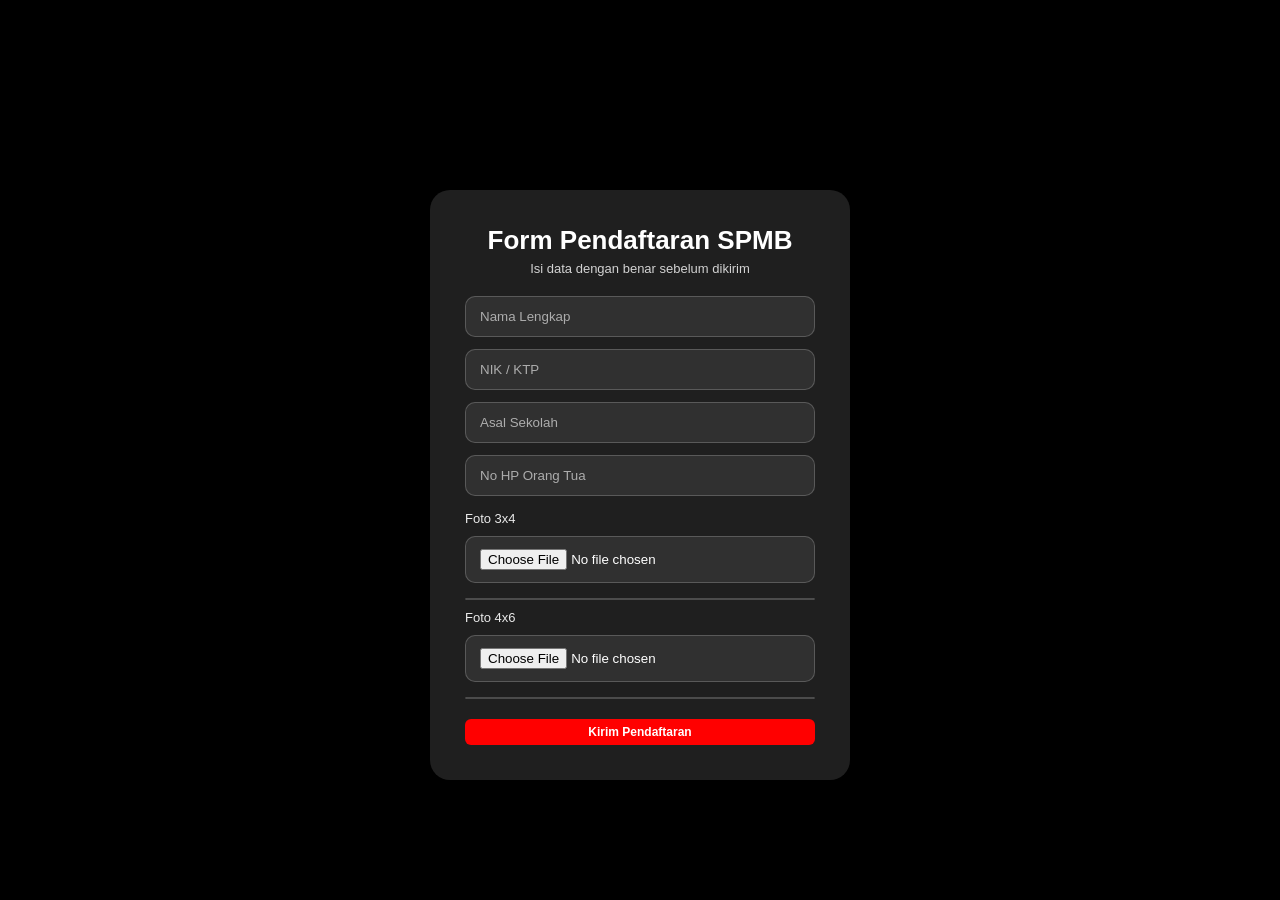
==== pendaftaran.html @ 6ff060ea "Add files via upload" ====
<!DOCTYPE html>
<html lang="id">
<head>
  <meta charset="UTF-8">
  <meta name="viewport" content="width=device-width, initial-scale=1.0">
  <title>Pendaftaran SPMB 2026</title>
  <link rel="stylesheet" href="style.css">
</head>
<body>

  <div class="background">
  <div class="slide"></div>
  <div class="slide"></div>
  <div class="slide"></div>
  <div class="slide"></div>
</div>
  
<div class="form-container">

  <h1>Form Pendaftaran SPMB</h1>
  <p class="sub">Isi data dengan benar sebelum dikirim</p>

  <form id="formSPMB">

    <div class="grid">

      <input type="text" id="nama" placeholder="Nama Lengkap" required>
      <input type="text" id="nik" placeholder="NIK / KTP" required>
      <input type="text" id="asal" placeholder="Asal Sekolah" required>
      <input type="text" id="hp" placeholder="No HP Orang Tua" required>

    </div>

    <div class="upload-box">

      <label>Foto 3x4</label>
      <input type="file" id="foto34" accept="image/*" required>
      <img id="preview34" class="preview">

      <label>Foto 4x6</label>
      <input type="file" id="foto46" accept="image/*" required>
      <img id="preview46" class="preview">

    </div>

    <button type="submit">Kirim Pendaftaran</button>

  </form>

 

</div>

<script src="app.js"></script>
</body>
</html>
---- style.css ----
/* RESET */
*{
  margin:0;
  padding:0;
  box-sizing:border-box;
  font-family:Arial;
}

/* BODY */
body{
  background:#000;
  padding-top:70px;
}

/* BACKGROUND SLIDE */
.background{
  position:fixed;
  inset:0;
  z-index:-2;
  overflow:hidden;
}

.slide{
  position:absolute;
  width:100%;
  height:100%;
  background-size:cover;
  background-position:center;
  opacity:0;
  animation:slideShow 20s infinite;
}

.slide:nth-child(1){background-image:url("m1.jpg"); animation-delay:0s;}
.slide:nth-child(2){background-image:url("m2.jpg"); animation-delay:5s;}
.slide:nth-child(3){background-image:url("m3.jpg"); animation-delay:10s;}
.slide:nth-child(4){background-image:url("img/foto4.jpg"); animation-delay:15s;}

@keyframes slideShow{
  0%{opacity:0;}
  10%{opacity:1;}
  40%{opacity:1; transform:scale(1.05);}
  60%{opacity:0;}
  100%{opacity:0;}
}

/* OVERLAY */
body::after{
  content:"";
  position:fixed;
  inset:0;
  background:rgba(0,0,0,0.45);
  z-index:-1;
}

/* NAVBAR */
.navbar{
  position:fixed;
  top:0;
  left:0;
  width:100%;
  padding:15px 50px;
  display:flex;
  justify-content:space-between;
  align-items:center;
  background:rgba(255,255,255,0.1);
  backdrop-filter:blur(12px);
  color:white;
  z-index:1000;
}

.logo{
  display:flex;
  align-items:center;
  gap:10px;
}

.dot{
  width:10px;
  height:10px;
  background:#a855f7;
  border-radius:50%;
  box-shadow:0 0 10px #a855f7;
}

.navbar ul{
  display:flex;
  gap:25px;
  list-style:none;
}

.navbar a{
  color:white;
  text-decoration:none;
  padding:8px 14px;
  border-radius:8px;
  transition:0.3s;
}

.navbar a:hover{
  background:rgba(255,255,255,0.2);
}


/* BUTTON */
.btn{
  display:inline-block;
  margin-top:20px;
  padding:12px 25px;
  background:linear-gradient(45deg,#6a00ff,#a855f7);
  color:white;
  text-decoration:none;
  border-radius:10px;
}

/* TENTANG */
.tentang{
  display:flex;
  justify-content:center;
  padding:120px 20px;
}

.tentang-box{
  width:100%;
  max-width:900px;
  background:rgba(255,255,255,0.12);
  backdrop-filter:blur(15px);
  border-radius:20px;
  padding:40px;
  color:white;
}

.tentang-container{
  display:flex;
  flex-direction:column;
  gap:20px;
}

@media(min-width:768px){
  .tentang-container{
    flex-direction:row;
  }
}

.tentang-text{
  flex:1;
  font-size:15px;
  line-height:1.7;
}

.visi-misi{
  flex:1;
  display:flex;
  flex-direction:column;
  gap:15px;
}

.visi, .misi{
  background:rgba(255,255,255,0.08);
  padding:18px;
  border-radius:12px;
}

.visi h3, .misi h3{
  color:#a855f7;
  margin-bottom:10px;
}

.misi ul{
  padding-left:18px;
}

/* ACTIVE MENU */
.navbar .active{
  background:rgba(255,255,255,0.2);
  border-radius:8px;
}

.admin-panel{
  position: relative;
  z-index: 10;
  background: rgba(255,255,255,0.95);
  backdrop-filter: blur(10px);
}
.background{
  z-index: -2;
}

body::after{
  z-index: -1;
}

.navbar{
  z-index: 1000;
}

.navbar ul li a{
  pointer-events: auto;
}

.admin-panel{
  display:none;
}

.admin-panel.show{
  display:block;
}


/* kecil atas */
.tag{
  font-size:12px;
  letter-spacing:3px;
  opacity:0.8;
  margin-bottom:10px;
  color:#d1d5ff;
}

/* judul utama */
.hero-card h1{
  font-size:42px;
  margin:10px 0;
  color:white;
}

/* warna kata SMP Kembangan */
.hero-card h1 span{
  color:#a855f7;
  text-shadow:0 0 10px rgba(168,85,247,0.6);
}

/* deskripsi */
.desc{
  font-size:14px;
  opacity:0.9;
  margin-bottom:25px;
  line-height:1.6;
  color:#e5e7eb;
}

/* tombol */
.btn{
  display:inline-block;
  padding:12px 28px;
  background:linear-gradient(45deg,#6a00ff,#a855f7);
  color:white;
  text-decoration:none;
  border-radius:10px;
  transition:0.3s;
}

.btn:hover{
  transform:translateY(-3px);
  box-shadow:0 10px 20px rgba(0,0,0,0.3);
}

.hero-card h1{
  font-size:42px;
  margin:0;
  line-height:1.2;
}

.hero-card h2{
  font-size:20px;
  font-weight:400;
  opacity:0.85;
  margin:0;
}

.desc{
  font-size:14px;
  opacity:0.9;
  margin-top:10px;
  line-height:1.6;
}



/* H1 */
.hero-card h1{
  font-size:42px;
  margin:0;
  line-height:1.2;
}

/* SPAN warna */
.hero-card h1 span{
  color:#a855f7;
  text-shadow:0 0 10px rgba(168,85,247,0.6);
}

/* DESKRIPSI */
.desc{
  font-size:14px;
  opacity:0.9;
  margin-top:10px;
  line-height:1.6;
}

/* TAG kecil */
.tag{
  font-size:12px;
  letter-spacing:3px;
  opacity:0.8;
  margin-bottom:10px;
  color:#d1d5ff;
}

.hero-card{
  text-align:center !important;
  padding:70px 60px !important;
  border-radius:25px;

  background:rgba(255,255,255,0.12) !important;
  backdrop-filter:blur(15px);

  color:white !important;
  box-shadow:0 10px 40px rgba(0,0,0,0.3);

  display:flex;
  flex-direction:column;
  align-items:center;
  justify-content:center;
  gap:10px;
}

.hero{
  display:flex;
  justify-content:center;
  align-items:center;
  min-height:100vh;
  text-align:center;

  transform: translateY(-90px); /* 👈 NAIKIN POSISI */
}

/* =========================
   FORM PENDAFTARAN MODERN
========================= */

.form-container{
  width: 420px;
  margin: 120px auto;
  padding: 35px;

  background: rgba(255,255,255,0.12);
  backdrop-filter: blur(15px);

  border-radius: 20px;
  box-shadow: 0 15px 40px rgba(0,0,0,0.3);

  color: white;
  text-align: center;
}

/* judul */
.form-container h1{
  font-size: 26px;
  margin-bottom: 5px;
}

/* subtitle */
.sub{
  font-size: 13px;
  opacity: 0.8;
  margin-bottom: 20px;
}

/* grid input */
.grid{
  display: flex;
  flex-direction: column;
  gap: 12px;
}

/* input style */
input{
  width: 100%;
  padding: 12px 14px;

  border-radius: 10px;
  border: 1px solid rgba(255,255,255,0.2);

  background: rgba(255,255,255,0.08);
  color: white;

  outline: none;
  transition: 0.3s;
}

/* placeholder */
input::placeholder{
  color: rgba(255,255,255,0.6);
}

/* focus effect */
input:focus{
  border-color: #a855f7;
  box-shadow: 0 0 10px rgba(168,85,247,0.4);
  transform: translateY(-2px);
}

/* upload section */
.upload-box{
  margin-top: 15px;
  display: flex;
  flex-direction: column;
  gap: 10px;
  text-align: left;
}

/* label */
.upload-box label{
  font-size: 13px;
  opacity: 0.9;
}

/* preview image */
.preview{
  width: 100%;
  max-height: 160px;
  object-fit: cover;
  border-radius: 12px;
  margin-top: 5px;
  display: block;
  border: 1px solid rgba(255,255,255,0.2);
}

/* tombol */
button{
  width: 100%;
  margin-top: 20px;
  padding: 12px;

  border: none;
  border-radius: 12px;

  background: linear-gradient(45deg,#6a00ff,#a855f7);
  color: white;

  font-weight: bold;
  cursor: pointer;

  transition: 0.3s;
}

/* hover tombol */
button:hover{
  transform: translateY(-3px);
  box-shadow: 0 10px 25px rgba(0,0,0,0.3);
}

/* admin link */
.admin-link{
  display: block;
  margin-top: 15px;
  font-size: 13px;
  color: #c4b5fd;
  text-decoration: none;
}

.admin-link:hover{
  text-decoration: underline;
}
/* ===== ADMIN DASHBOARD ===== */

.admin-dashboard{
  width: 95%;
  margin: 100px auto;
  padding: 30px;

  background: rgba(255,255,255,0.95);
  border-radius: 20px;
  box-shadow: 0 20px 50px rgba(0,0,0,0.2);
}

/* TITLE */
.admin-dashboard h1{
  margin-bottom: 20px;
  font-size: 28px;
}

/* STATS */
.stats{
  display:flex;
  gap:15px;
  margin-bottom:20px;
}

.card{
  background: linear-gradient(45deg,#6a00ff,#a855f7);
  color:white;
  padding:20px;
  border-radius:15px;
  min-width:160px;
  text-align:center;
}

/* TABLE */
.table-box{
  overflow-x:auto;
}

table{
  width:100%;
  border-collapse:collapse;
  background:white;
  border-radius:10px;
  overflow:hidden;
}

th{
  background:#6a00ff;
  color:white;
  padding:12px;
  text-align:left;
  font-size:14px;
}

td{
  padding:12px;
  border-bottom:1px solid #eee;
  font-size:14px;
}

/* FOTO */
td img{
  width:45px;
  height:45px;
  border-radius:8px;
  object-fit:cover;
}

/* STATUS */
.status{
  background:orange;
  color:white;
  padding:4px 8px;
  border-radius:6px;
  font-size:12px;
}

/* BUTTON */
button{
  padding:6px 10px;
  border:none;
  border-radius:6px;
  cursor:pointer;
  background:red;
  color:white;
  font-size:12px;
}

.card-info{
  margin: 15px 0;
  padding: 12px 20px;
  background: #6a00ff;
  color: white;
  border-radius: 10px;
  display: inline-block;
}

table{
  width: 100%;
  border-collapse: collapse;
  margin-top: 20px;
  overflow: hidden;
  border-radius: 10px;
}

th{
  background: #6a00ff;
  color: white;
  padding: 12px;
}

td{
  padding: 10px;
  border-bottom: 1px solid #eee;
  background: white;
}

tr:hover td{
  background: #f5f0ff;
}

button{
  padding: 6px 10px;
  border: none;
  background: red;
  color: white;
  border-radius: 6px;
  cursor: pointer;
}

/* ADMIN CONTAINER */
.admin-container{
  width:100%;
  margin-top:30px;
  color:#333;
}

/* LIST DATA */
.list-data{
  display:flex;
  flex-wrap:wrap;
  gap:15px;
  margin-bottom:40px;
}

/* FOLDER */
.folder{
  padding:12px 20px;
  
  background:#f4f4f4;
  border-radius:10px;
  cursor:pointer;
  transition:0.3s;
  border:1px solid #eee;
  font-weight:500;
}

.folder:hover{
  background:#6a00ff;
  color:white;
  transform:translateY(-2px);
}

/* CARD DATA SISWA */
.card-siswa{
  background:white;
  padding:30px;
  border-radius:15px;
  box-shadow:0 10px 30px rgba(0,0,0,0.1);
  margin-top:20px;
}

/* FOTO */
.foto-box{
  display:flex;
  gap:20px;
  margin-bottom:20px;
}

.foto-box img{
  width:120px;
  border-radius:10px;
}
.foto-box{
  display:flex;
  gap:20px;
  margin-top:15px;
}

.foto-box img{
  width:120px;
  border-radius:10px;
  border:1px solid #ddd;
}

.aksi{
  margin-top:20px;
  display:flex;
  gap:10px;
}

.aksi button{
  padding:10px 18px;
  border:none;
  border-radius:8px;
  cursor:pointer;
}

.aksi button:first-child{
  background:#22c55e;
  color:white;
}

.aksi button:last-child{
  background:#ef4444;
  color:white;
}
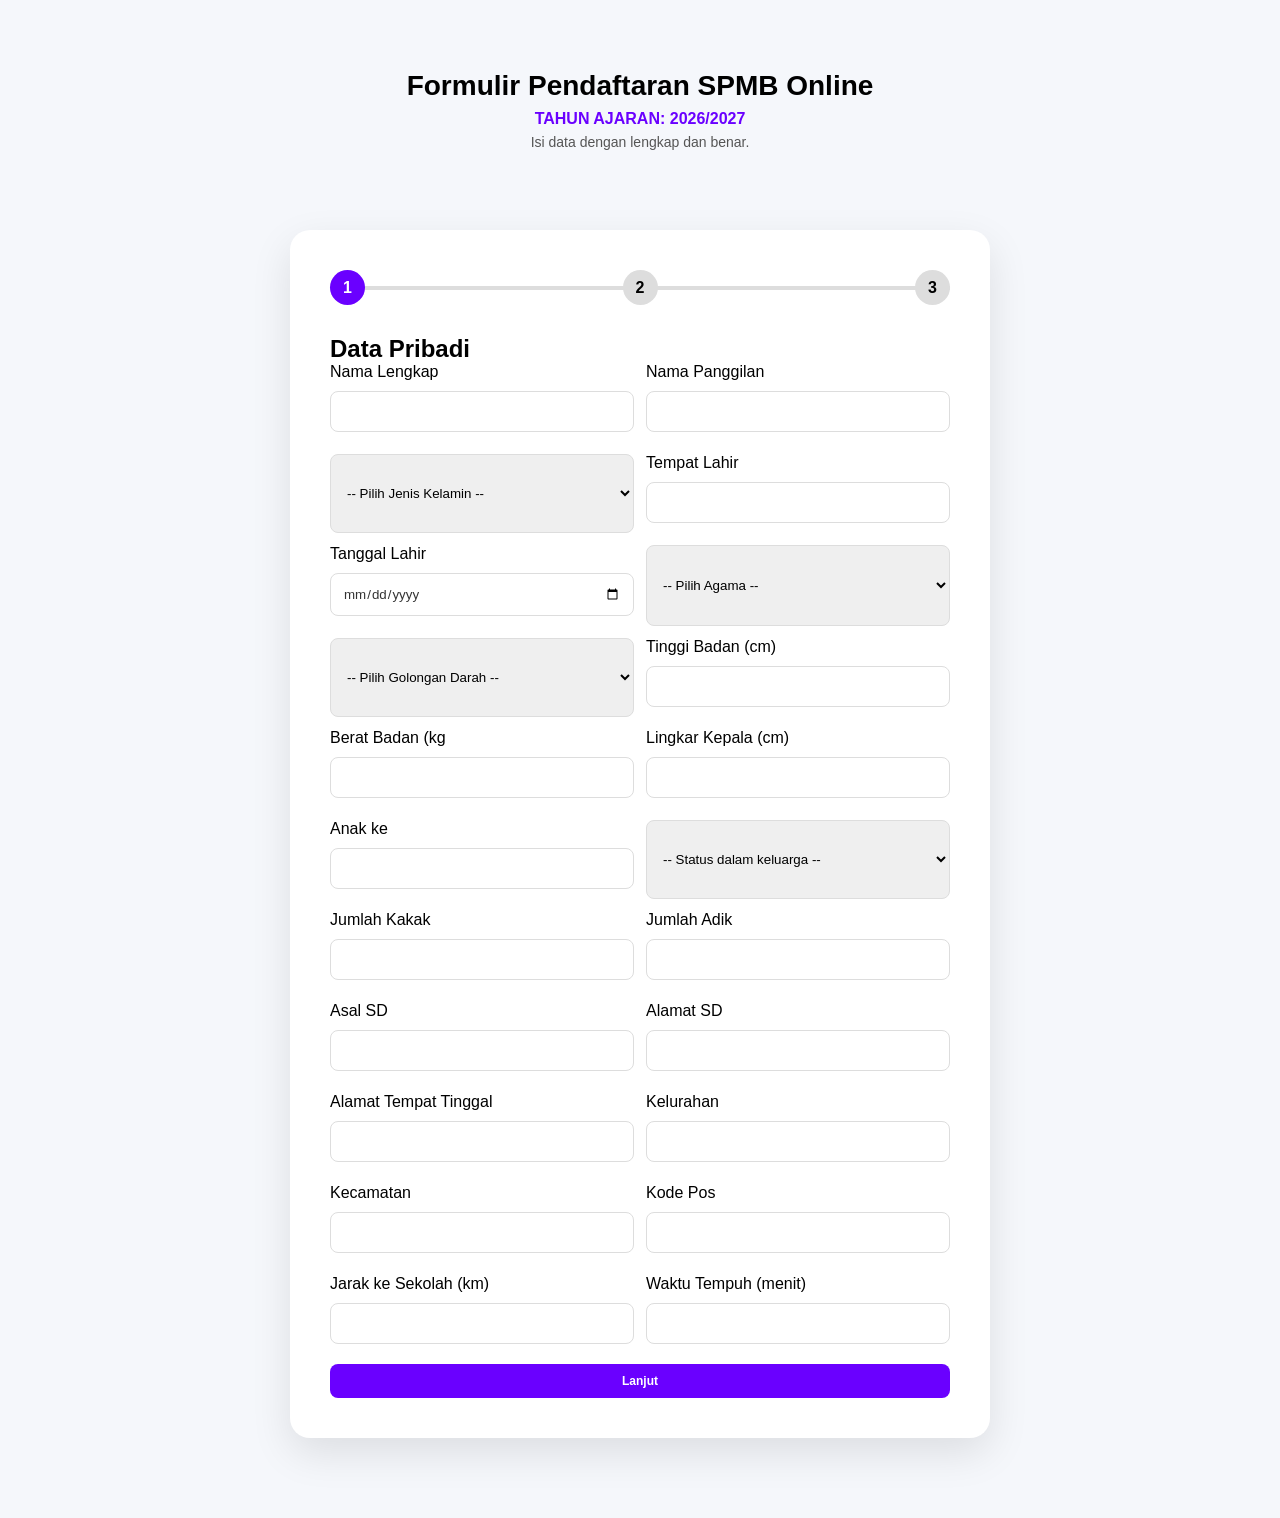
==== commit 07688681: "Add files via upload" ====
--- a/pendaftaran.html
+++ b/pendaftaran.html
@@ -2,52 +2,399 @@
 <html lang="id">
 <head>
   <meta charset="UTF-8">
-  <meta name="viewport" content="width=device-width, initial-scale=1.0">
-  <title>Pendaftaran SPMB 2026</title>
+  <title>SPMB Multi Step</title>
   <link rel="stylesheet" href="style.css">
 </head>
 <body>
 
-  <div class="background">
-  <div class="slide"></div>
-  <div class="slide"></div>
-  <div class="slide"></div>
-  <div class="slide"></div>
-</div>
+<div class="form-header">
+  <h1>Formulir Pendaftaran SPMB Online</h1>
+  <p class="tahun">TAHUN AJARAN: 2026/2027</p>
+  <p class="info">Isi data dengan lengkap dan benar.</p>
+</div>
+<div class="form-box">
+
+  <!-- PROGRESS -->
+  <div class="progress">
+    <div class="step active">1</div>
+    <div class="step">2</div>
+    <div class="step">3</div>
+  </div>
+
+  <form id="formSPMB">
+
+<!-- STEP 1 -->
+<div class="form-step active">
+
+  <h2>Data Pribadi</h2>
+
+  <div class="grid-2">
+
+    <div class="field">
+  <label>Nama Lengkap</label>
+  <input type="text" required>
+</div>
+    
+
+    <div class="field">
+  <label>Nama Panggilan</label>
+  <input type="text" required>
+    </div>
+
+    <select required>
+      <option value="">-- Pilih Jenis Kelamin --</option>
+      <option>Laki-laki</option>
+      <option>Perempuan</option>
+    </select>
+
+    <div class="field">
+  <label>Tempat Lahir</label>
+  <input type="text" required>
+</div>
+    
+    <div class="field">
+  <label>Tanggal Lahir</label>
+  <input type="date" required>
+</div>
+    
+
+    <select required>
+      <option value="">-- Pilih Agama --</option>
+      <option>Islam</option>
+      <option>Kristen</option>
+      <option>Katolik</option>
+      <option>Hindu</option>
+      <option>Buddha</option>
+      <option>Konghucu</option>
+    </select>
+
+    
+
+    <select required>
+      <option value="">-- Pilih Golongan Darah --</option>
+      <option>A</option>
+      <option>B</option>
+      <option>AB</option>
+      <option>O</option>
+    </select>
+    
+<div class="field">
+  <label>Tinggi Badan (cm)</label>
+  <input type="text" required>
+</div>
+    
+    
+      
+      <div class="field">
+  <label>Berat Badan (kg</label>
+  <input type="text" required>
+</div>
+    
+      <div class="field">
+  <label>Lingkar Kepala (cm)</label>
+  <input type="text" required>
+</div>
+      
+    
+      
+      <div class="field">
+  <label>Anak ke</label>
+  <input type="text" required>
+</div>
+
+    
+
+    <select required>
+      <option value="">-- Status dalam keluarga --</option>
+      <option>Anak Kandung</option>
+      <option>Anak Angkat</option>
+    </select>
+
+     
+    
+      <div class="field">
+  <label>Jumlah Kakak</label>
+  <input type="text" required>
+</div>
+      
+    
+      
+      <div class="field">
+  <label>Jumlah Adik</label>
+  <input type="text" required>
+</div>
+
   
-<div class="form-container">
-
-  <h1>Form Pendaftaran SPMB</h1>
-  <p class="sub">Isi data dengan benar sebelum dikirim</p>
-
-  <form id="formSPMB">
-
-    <div class="grid">
-
-      <input type="text" id="nama" placeholder="Nama Lengkap" required>
-      <input type="text" id="nik" placeholder="NIK / KTP" required>
-      <input type="text" id="asal" placeholder="Asal Sekolah" required>
-      <input type="text" id="hp" placeholder="No HP Orang Tua" required>
-
-    </div>
-
-    <div class="upload-box">
+      <div class="field">
+  <label>Asal SD</label>
+  <input type="text" required>
+</div>
+    
+
+<div class="field">
+  <label>Alamat SD</label>
+  <input type="text" required>
+</div>
+
+    
+      <div class="field">
+  <label>Alamat Tempat Tinggal</label>
+  <input type="text" required>
+</div>
+      
+    
+
+      <div class="field">
+  <label>Kelurahan</label>
+  <input type="text" required>
+</div>
+    
+      
+<div class="field">
+  <label>Kecamatan</label>
+  <input type="text" required>
+</div>
+    
+      
+      <div class="field">
+  <label>Kode Pos</label>
+  <input type="text" required>
+</div>
+
+    
+      
+      <div class="field">
+  <label>Jarak ke Sekolah (km)</label>
+  <input type="text" required>
+</div>
+    
+      
+      <div class="field">
+  <label>Waktu Tempuh (menit)</label>
+  <input type="text" required>
+</div>
+
+  </div>
+
+  <button type="button" class="next">Lanjut</button>
+
+</div>
+
+  <!-- STEP 2 -->
+<div class="form-step">
+
+  <h2>Data Orang Tua / Wali</h2>
+
+  <!-- ================= AYAH ================= -->
+  <h3 class="section-title">Data Ayah</h3>
+
+  <div class="grid-2">
+
+    <div class="field">
+      <label>Nama Ayah</label>
+      <input type="text" required>
+    </div>
+
+    <div class="field">
+      <label>Tempat Lahir</label>
+      <input type="text">
+    </div>
+
+    <div class="field">
+      <label>Tanggal Lahir</label>
+      <input type="date">
+    </div>
+
+    <div class="field">
+      <label>Agama</label>
+      <select>
+        <option value="">-- Pilih Agama --</option>
+        <option>Islam</option>
+        <option>Kristen</option>
+        <option>Katolik</option>
+        <option>Hindu</option>
+        <option>Buddha</option>
+        <option>Konghucu</option>
+        <option>Lainnya</option>
+      </select>
+    </div>
+
+    <div class="field">
+      <label>Pendidikan Terakhir</label>
+      <input type="text">
+    </div>
+
+    <div class="field">
+      <label>Pekerjaan</label>
+      <input type="text">
+    </div>
+
+    <div class="field">
+      <label>Golongan</label>
+      <input type="text">
+    </div>
+
+    <div class="field">
+      <label>Jabatan</label>
+      <input type="text">
+    </div>
+
+    <div class="field">
+      <label>Alamat Tempat Kerja</label>
+      <input type="text">
+    </div>
+
+    <div class="field">
+      <label>No Telepon</label>
+      <input type="text">
+    </div>
+
+    <div class="field">
+      <label>Penghasilan / Bulan</label>
+      <input type="number">
+    </div>
+
+  </div>
+
+  <!-- ================= IBU ================= -->
+  <h3 class="section-title">Data Ibu</h3>
+
+  <div class="grid-2">
+
+    <div class="field">
+      <label>Nama Ibu</label>
+      <input type="text" required>
+    </div>
+
+    <div class="field">
+      <label>Tempat Lahir</label>
+      <input type="text">
+    </div>
+
+    <div class="field">
+      <label>Tanggal Lahir</label>
+      <input type="date">
+    </div>
+
+    <div class="field">
+      <label>Agama</label>
+      <select>
+        <option value="">-- Pilih Agama --</option>
+        <option>Islam</option>
+        <option>Kristen</option>
+        <option>Katolik</option>
+        <option>Hindu</option>
+        <option>Buddha</option>
+        <option>Konghucu</option>
+        <option>Lainnya</option>
+      </select>
+    </div>
+
+    <div class="field">
+      <label>Pendidikan Terakhir</label>
+      <input type="text">
+    </div>
+
+    <div class="field">
+      <label>Pekerjaan</label>
+      <input type="text">
+    </div>
+
+    <div class="field">
+      <label>Golongan</label>
+      <input type="text">
+    </div>
+
+    <div class="field">
+      <label>Jabatan</label>
+      <input type="text">
+    </div>
+
+    <div class="field">
+      <label>Alamat Tempat Kerja</label>
+      <input type="text">
+    </div>
+
+    <div class="field">
+      <label>No Telepon</label>
+      <input type="text">
+    </div>
+
+    <div class="field">
+      <label>Penghasilan / Bulan</label>
+      <input type="number">
+    </div>
+
+  </div>
+
+  <!-- ================= WALI ================= -->
+  <h3 class="section-title">Data Wali (Jika Ada)</h3>
+
+  <div class="grid-2">
+
+    <div class="field">
+      <label>Nama Ayah Wali</label>
+      <input type="text">
+    </div>
+
+    <div class="field">
+      <label>Nama Ibu Wali</label>
+      <input type="text">
+    </div>
+
+    <div class="field">
+      <label>Alamat Rumah</label>
+      <input type="text">
+    </div>
+
+    <div class="field">
+      <label>Pekerjaan</label>
+      <input type="text">
+    </div>
+
+    <div class="field">
+      <label>Golongan</label>
+      <input type="text">
+    </div>
+
+    <div class="field">
+      <label>Nama Tempat Kerja</label>
+      <input type="text">
+    </div>
+
+    <div class="field">
+      <label>Jabatan</label>
+      <input type="text">
+    </div>
+
+    <div class="field">
+      <label>Alamat Tempat Kerja</label>
+      <input type="text">
+    </div>
+
+  </div>
+
+  <!-- BUTTON -->
+  <button type="button" class="prev">Kembali</button>
+  <button type="button" class="next">Lanjut</button>
+
+</div>
+
+    <!-- STEP 3 -->
+    <div class="form-step">
+      <h2>Upload Foto</h2>
 
       <label>Foto 3x4</label>
-      <input type="file" id="foto34" accept="image/*" required>
-      <img id="preview34" class="preview">
+      <input type="file" required>
 
       <label>Foto 4x6</label>
-      <input type="file" id="foto46" accept="image/*" required>
-      <img id="preview46" class="preview">
-
-    </div>
-
-    <button type="submit">Kirim Pendaftaran</button>
+      <input type="file" required>
+
+      <button type="button" class="prev">Kembali</button>
+      <button type="submit">Kirim</button>
+    </div>
 
   </form>
-
- 
 
 </div>
 
--- a/style.css
+++ b/style.css
@@ -8,10 +8,9 @@
 
 /* BODY */
 body{
-  background:#000;
+  background:#f5f7fb; /* putih soft modern */
   padding-top:70px;
 }
-
 /* BACKGROUND SLIDE */
 .background{
   position:fixed;
@@ -45,13 +44,8 @@
 
 /* OVERLAY */
 body::after{
-  content:"";
-  position:fixed;
-  inset:0;
-  background:rgba(0,0,0,0.45);
-  z-index:-1;
-}
-
+  display:none;
+}
 /* NAVBAR */
 .navbar{
   position:fixed;
@@ -339,17 +333,17 @@
 
 .form-container{
   width: 420px;
-  margin: 120px auto;
+  margin: 120px 0 0 80px; /* geser ke kiri */
+
   padding: 35px;
 
-  background: rgba(255,255,255,0.12);
-  backdrop-filter: blur(15px);
-
+  background: white; /* putih clean */
   border-radius: 20px;
-  box-shadow: 0 15px 40px rgba(0,0,0,0.3);
-
-  color: white;
-  text-align: center;
+
+  box-shadow: 0 15px 40px rgba(0,0,0,0.1);
+
+  color: #333; /* teks jadi gelap */
+  text-align: left;
 }
 
 /* judul */
@@ -378,15 +372,14 @@
   padding: 12px 14px;
 
   border-radius: 10px;
-  border: 1px solid rgba(255,255,255,0.2);
-
-  background: rgba(255,255,255,0.08);
-  color: white;
+  border: 1px solid #ddd;
+
+  background: #fff;
+  color: #333;
 
   outline: none;
   transition: 0.3s;
 }
-
 /* placeholder */
 input::placeholder{
   color: rgba(255,255,255,0.6);
@@ -678,4 +671,182 @@
 .aksi button:last-child{
   background:#ef4444;
   color:white;
+}
+
+.form-container h1,
+.form-container .sub,
+.upload-box label{
+  color:#333;
+}
+
+.form-box{
+  width:100%;
+  max-width:700px;
+  margin:80px auto;
+  background:white;
+  padding:40px;
+  border-radius:20px;
+  box-shadow:0 15px 40px rgba(0,0,0,0.1);
+}
+
+/* STEP */
+.form-step{
+  display:none;
+}
+
+.form-step.active{
+  display:block;
+}
+
+/* PROGRESS */
+.progress{
+  display:flex;
+  justify-content:space-between;
+  margin-bottom:20px;
+}
+
+.step{
+  width:30px;
+  height:30px;
+  border-radius:50%;
+  background:#ddd;
+  display:flex;
+  align-items:center;
+  justify-content:center;
+}
+
+.step.active{
+  background:#6a00ff;
+  color:white;
+}
+
+/* INPUT */
+input{
+  width:100%;
+  padding:12px;
+  margin:10px 0;
+  border:1px solid #ddd;
+  border-radius:8px;
+}
+
+/* BUTTON */
+button{
+  padding:10px 15px;
+  margin-top:10px;
+  border:none;
+  border-radius:8px;
+  background:#6a00ff;
+  color:white;
+  cursor:pointer;
+}
+
+.progress{
+  display:flex;
+  justify-content:space-between;
+  position:relative;
+  margin-bottom:30px;
+}
+
+.progress::before{
+  content:"";
+  position:absolute;
+  top:50%;
+  left:0;
+  width:100%;
+  height:4px;
+  background:#ddd;
+  transform:translateY(-50%);
+  z-index:0;
+}
+
+.step{
+  width:35px;
+  height:35px;
+  border-radius:50%;
+  background:#ddd;
+  display:flex;
+  align-items:center;
+  justify-content:center;
+  z-index:1;
+  font-weight:bold;
+}
+
+.step.active{
+  background:#6a00ff;
+  color:white;
+}
+
+.form-step{
+  display:none;
+  animation:fade 0.3s ease;
+}
+
+.form-step.active{
+  display:block;
+}
+
+@keyframes fade{
+  from{
+    opacity:0;
+    transform:translateX(20px);
+  }
+  to{
+    opacity:1;
+    transform:translateX(0);
+  }
+}
+
+.grid-2{
+  display:grid;
+  grid-template-columns:1fr 1fr;
+  gap:12px;
+}
+
+.grid-2 input,
+.grid-2 select{
+  width:100%;
+  padding:12px;
+  border-radius:8px;
+  border:1px solid #ddd;
+}
+
+/* BIAR MOBILE RAPI */
+@media(max-width:600px){
+  .grid-2{
+    grid-template-columns:1fr;
+  }
+}
+
+.form-box{
+  scrollbar-width:thin;
+}
+
+.section-title{
+  margin-top:25px;
+  margin-bottom:10px;
+  font-size:16px;
+  color:#6a00ff;
+}
+
+.form-header{
+  text-align:center;
+  margin-bottom:30px;
+}
+
+.form-header h1{
+  font-size:28px;
+  font-weight:700;
+  margin-bottom:8px;
+}
+
+.tahun{
+  font-size:16px;
+  font-weight:bold;
+  color:#6a00ff;
+  margin-bottom:6px;
+}
+
+.info{
+  font-size:14px;
+  color:#555;
 }
